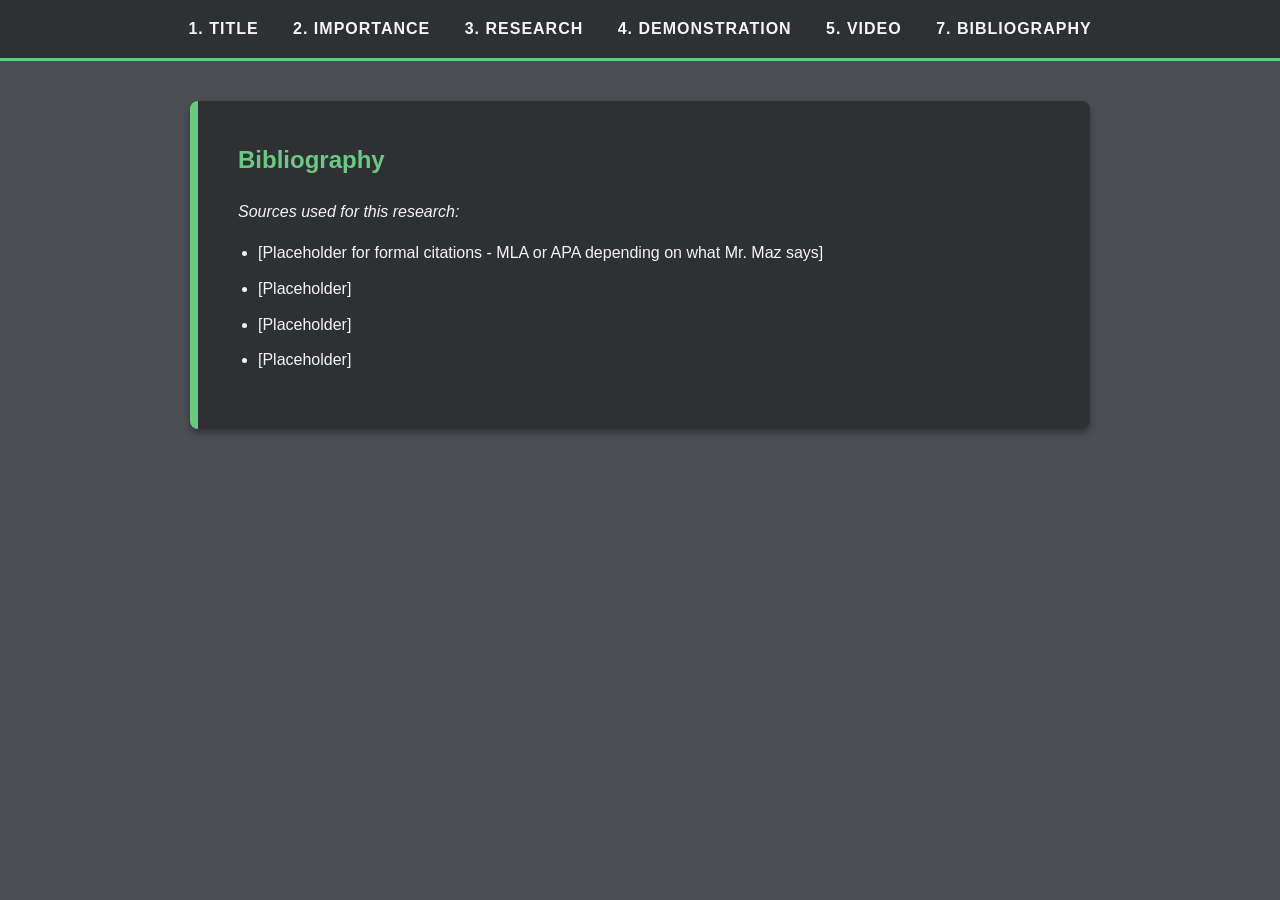
==== bibliography.html @ aaa18f47 "first commit" ====
<!DOCTYPE html>
<html lang="en">
<head>
    <meta charset="UTF-8">
    <meta name="viewport" content="width=device-width, initial-scale=1.0">
    <title>MRI Research Project - Bibliography</title>
    <link rel="stylesheet" href="styles.css">
</head>
<body>
    <nav>
        <a href="index.html">1. Title</a>
        <a href="importance.html">2. Importance</a>
        <a href="research.html">3. Research</a>
        <a href="demonstration.html">4. Demonstration</a>
        <a href="video.html">5. Video</a>
        <a href="bibliography.html">7. Bibliography</a>
    </nav>

    <div class="container">
        <section>
            <h2>Bibliography</h2>
            <p><em>Sources used for this research:</em></p>
            <ul>
                <li>[Placeholder for formal citations - MLA or APA depending on what Mr. Maz says]</li>
                <li>[Placeholder]</li>
                <li>[Placeholder]</li>
                <li>[Placeholder]</li>
            </ul>
        </section>
    </div>
</body>
</html>
---- styles.css ----
:root {
    --matte-gray: #4a4d52;
    --dark-gray: #2e3033;
    --light-green: #6bc984;
    --text-white: #f5f5f5;
    --text-black: #1a1a1a;
    --font-main: 'Segoe UI', Tahoma, Geneva, Verdana, sans-serif;
}

body {
    background-color: var(--matte-gray);
    color: var(--text-white);
    font-family: var(--font-main);
    line-height: 1.6;
    margin: 0;
    padding: 0;
}

nav {
    background-color: var(--dark-gray);
    padding: 1rem;
    text-align: center;
    position: sticky;
    top: 0;
    border-bottom: 3px solid var(--light-green);
    z-index: 100;
}

nav a {
    color: var(--text-white);
    text-decoration: none;
    margin: 0 15px;
    font-weight: bold;
    text-transform: uppercase;
    letter-spacing: 1px;
    transition: color 0.3s;
}

nav a:hover {
    color: var(--light-green);
}

.container {
    max-width: 900px;
    margin: 40px auto;
    padding: 0 20px;
}

section {
    background-color: var(--dark-gray);
    padding: 40px;
    margin-bottom: 40px;
    border-radius: 8px;
    border-left: 8px solid var(--light-green);
    box-shadow: 0 4px 6px rgba(0, 0, 0, 0.3);
}

h1, h2, h3 {
    color: var(--light-green);
    margin-top: 0;
}

.subtitle {
    text-align: center;
    color: var(--text-white);
    font-weight: normal;
    margin-top: 10px;
}

h1 {
    font-size: 2.5rem;
    text-align: center;
    color: var(--text-white);
    border-bottom: 2px solid var(--light-green);
    padding-bottom: 10px;
}

ul {
    padding-left: 20px;
}

li {
    margin-bottom: 10px;
}

.importance-list li {
    margin-bottom: 18px;
    line-height: 1.8;
}

.image-placeholder {
    background-color: #d1d5db;
    color: var(--text-black);
    border: 3px dashed var(--light-green);
    padding: 30px;
    text-align: center;
    margin: 20px 0;
    border-radius: 5px;
    font-weight: bold;
}

.media-frame {
    display: flex;
    justify-content: center;
    align-items: center;
    margin: 20px 0;
}

.media-image {
    max-width: 100%;
    height: auto;
    display: block;
}
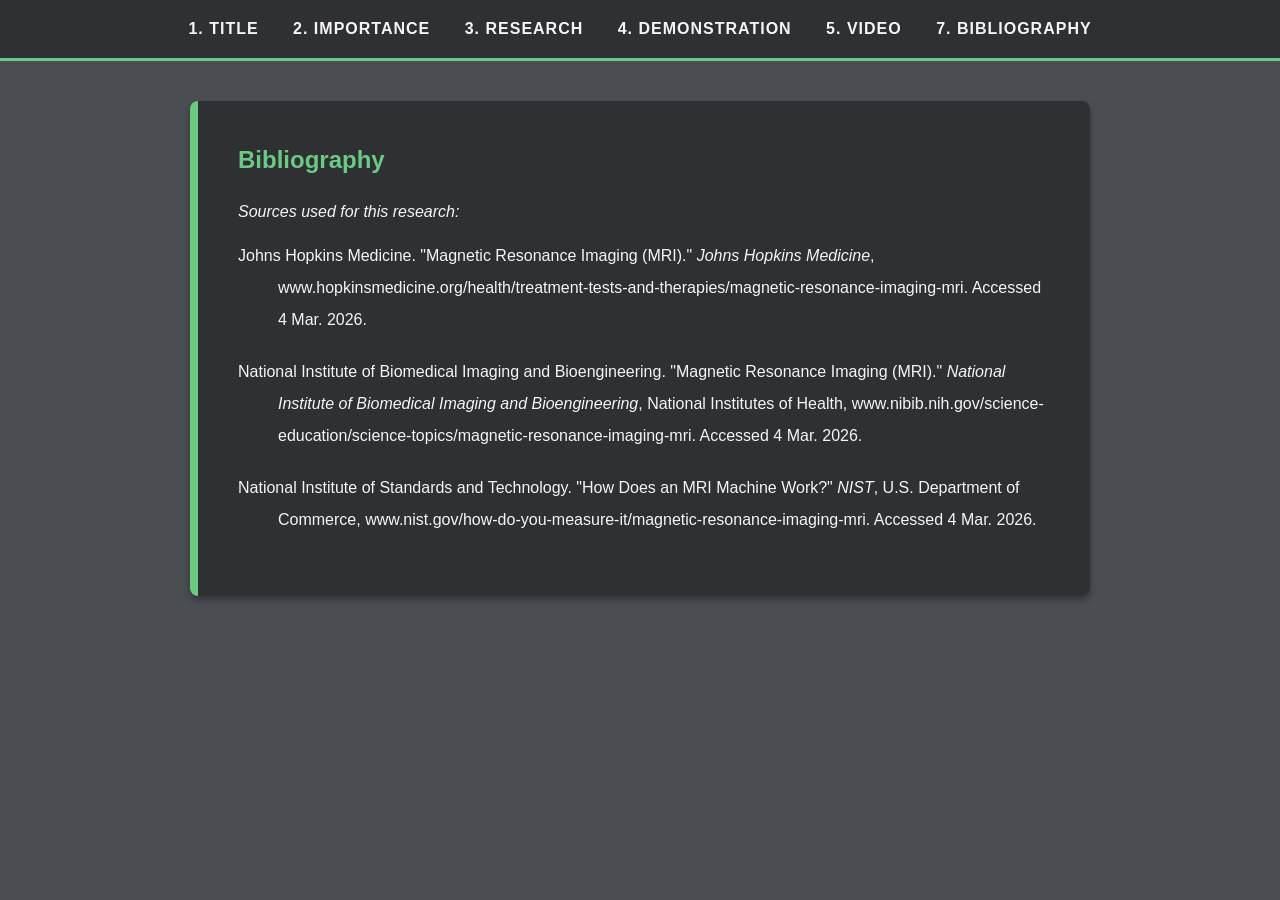
==== commit 41bbdf61: "v2 final?" ====
--- a/bibliography.html
+++ b/bibliography.html
@@ -5,6 +5,15 @@
     <meta name="viewport" content="width=device-width, initial-scale=1.0">
     <title>MRI Research Project - Bibliography</title>
     <link rel="stylesheet" href="styles.css">
+    <style>
+        .mla-citation {
+            padding-left: 40px;
+            text-indent: -40px;
+            margin-bottom: 20px;
+            line-height: 2;
+            word-wrap: break-word;
+        }
+    </style>
 </head>
 <body>
     <nav>
@@ -20,12 +29,27 @@
         <section>
             <h2>Bibliography</h2>
             <p><em>Sources used for this research:</em></p>
-            <ul>
-                <li>[Placeholder for formal citations - MLA or APA depending on what Mr. Maz says]</li>
-                <li>[Placeholder]</li>
-                <li>[Placeholder]</li>
-                <li>[Placeholder]</li>
-            </ul>
+
+            <div class="citations-list">
+                <p class="mla-citation">
+                    Johns Hopkins Medicine. "Magnetic Resonance Imaging (MRI)." <em>Johns Hopkins Medicine</em>,
+                    www.hopkinsmedicine.org/health/treatment-tests-and-therapies/magnetic-resonance-imaging-mri.
+                    Accessed 4 Mar. 2026.
+                </p>
+
+                <p class="mla-citation">
+                    National Institute of Biomedical Imaging and Bioengineering. "Magnetic Resonance Imaging (MRI)."
+                    <em>National Institute of Biomedical Imaging and Bioengineering</em>, National Institutes of Health,
+                    www.nibib.nih.gov/science-education/science-topics/magnetic-resonance-imaging-mri.
+                    Accessed 4 Mar. 2026.
+                </p>
+
+                <p class="mla-citation">
+                    National Institute of Standards and Technology. "How Does an MRI Machine Work?" <em>NIST</em>,
+                    U.S. Department of Commerce, www.nist.gov/how-do-you-measure-it/magnetic-resonance-imaging-mri.
+                    Accessed 4 Mar. 2026.
+                </p>
+            </div>
         </section>
     </div>
 </body>
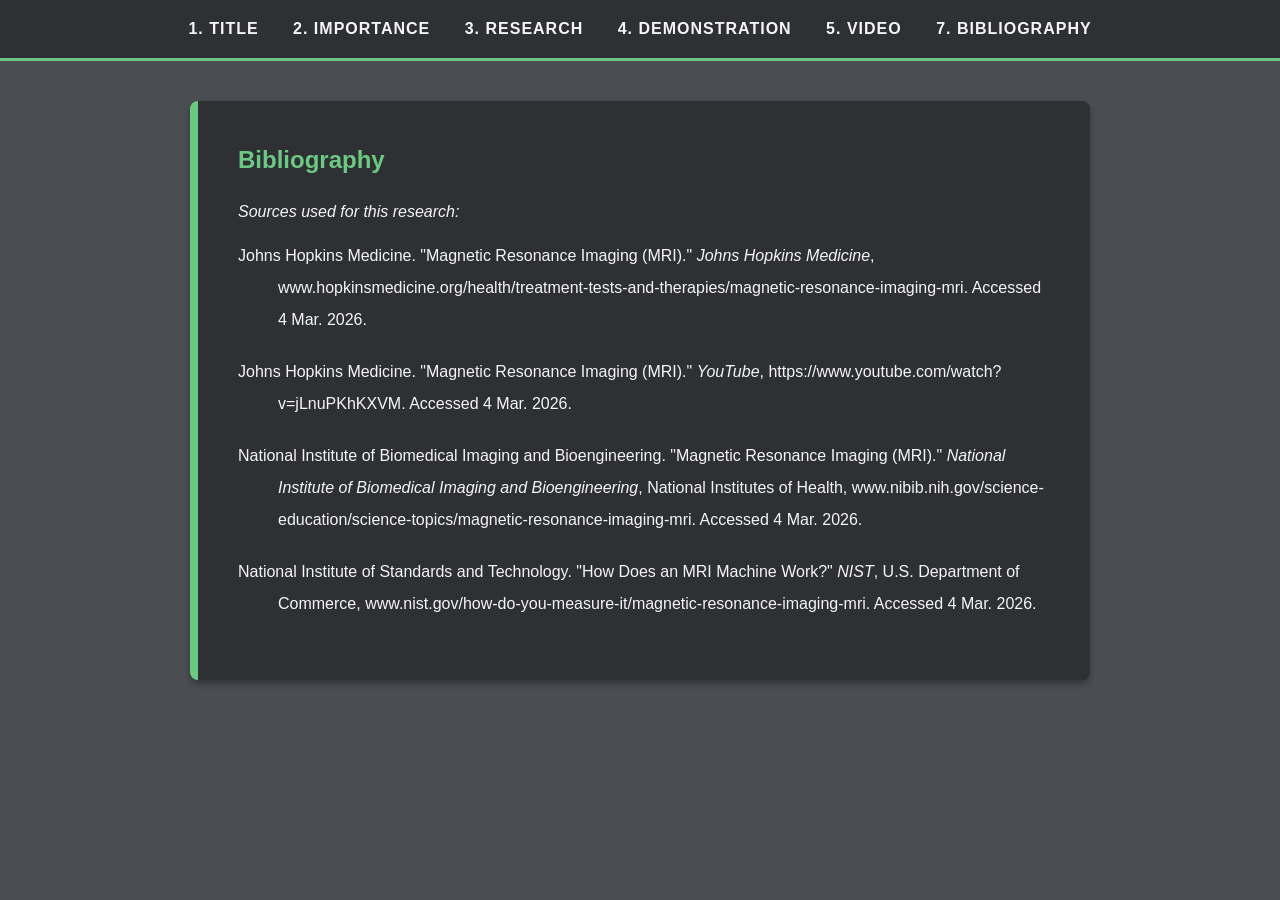
==== commit a797c1b4: "final touches" ====
--- a/bibliography.html
+++ b/bibliography.html
@@ -38,6 +38,10 @@
                 </p>
 
                 <p class="mla-citation">
+                    Johns Hopkins Medicine. "Magnetic Resonance Imaging (MRI)." <em>YouTube</em>, https://www.youtube.com/watch?v=jLnuPKhKXVM. Accessed 4 Mar. 2026.
+                </p>
+
+                <p class="mla-citation">
                     National Institute of Biomedical Imaging and Bioengineering. "Magnetic Resonance Imaging (MRI)."
                     <em>National Institute of Biomedical Imaging and Bioengineering</em>, National Institutes of Health,
                     www.nibib.nih.gov/science-education/science-topics/magnetic-resonance-imaging-mri.
